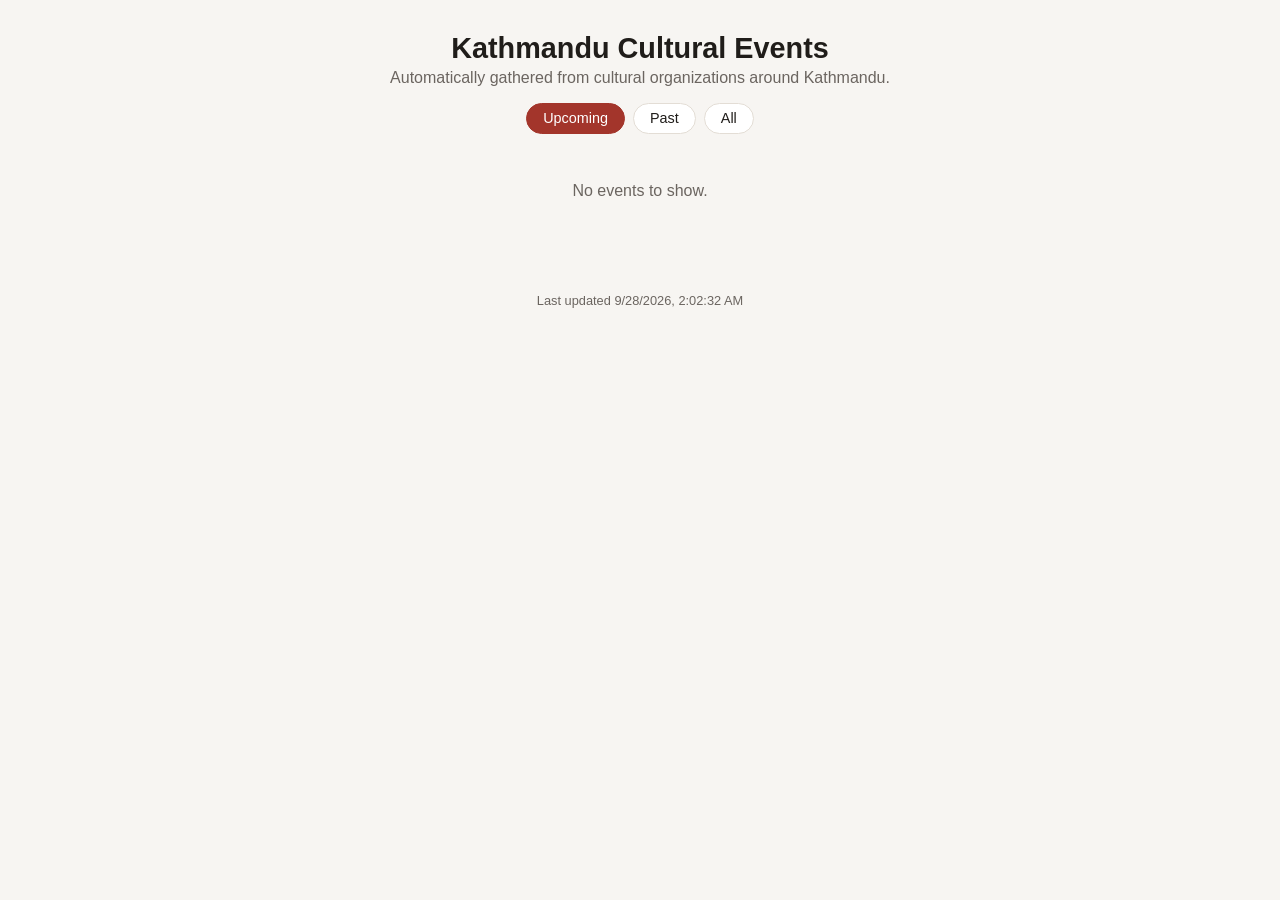
==== docs/index.html @ efdc3c9b "Initial commit: Kathmandu cultural events aggregator Scrapes event listings from cultural organizati" ====
<!DOCTYPE html>
<html lang="en">
<head>
<meta charset="UTF-8">
<meta name="viewport" content="width=device-width, initial-scale=1">
<title>Kathmandu Cultural Events</title>
<link rel="stylesheet" href="style.css">
</head>
<body>
<header>
  <h1>Kathmandu Cultural Events</h1>
  <p class="subtitle">Automatically gathered from cultural organizations around Kathmandu.</p>
  <nav class="filters" id="filters">
    <button data-filter="upcoming" class="active">Upcoming</button>
    <button data-filter="past">Past</button>
    <button data-filter="all">All</button>
  </nav>
</header>
<main id="events-root">
  <p id="status">Loading events&hellip;</p>
</main>
<footer>
  <p id="generated-at"></p>
</footer>
<script src="app.js"></script>
</body>
</html>
---- docs/style.css ----
:root {
  --bg: #f7f5f2;
  --fg: #201d1a;
  --muted: #6b6560;
  --card-bg: #ffffff;
  --border: #e3ddd5;
  --accent: #a3352b;
  --accent-fg: #ffffff;
}

@media (prefers-color-scheme: dark) {
  :root {
    --bg: #17140f;
    --fg: #f1ece4;
    --muted: #a89d8f;
    --card-bg: #221e18;
    --border: #382f24;
    --accent: #d97a5f;
    --accent-fg: #17140f;
  }
}

* { box-sizing: border-box; }

body {
  margin: 0;
  font-family: -apple-system, "Segoe UI", "Noto Sans", "Noto Sans Devanagari", sans-serif;
  background: var(--bg);
  color: var(--fg);
}

header {
  padding: 2rem 1.5rem 1rem;
  text-align: center;
}

h1 { margin: 0 0 0.25rem; font-size: 1.8rem; }
.subtitle { margin: 0 0 1rem; color: var(--muted); }

.filters {
  display: flex;
  justify-content: center;
  gap: 0.5rem;
}

.filters button {
  border: 1px solid var(--border);
  background: var(--card-bg);
  color: var(--fg);
  padding: 0.4rem 1rem;
  border-radius: 999px;
  cursor: pointer;
  font-size: 0.9rem;
}

.filters button.active {
  background: var(--accent);
  color: var(--accent-fg);
  border-color: var(--accent);
}

main {
  max-width: 900px;
  margin: 0 auto;
  padding: 1rem 1.5rem 3rem;
}

h2.month-heading {
  font-size: 1.1rem;
  color: var(--muted);
  border-bottom: 1px solid var(--border);
  padding-bottom: 0.3rem;
  margin: 2rem 0 1rem;
}

.event-card {
  background: var(--card-bg);
  border: 1px solid var(--border);
  border-radius: 10px;
  padding: 1rem 1.25rem;
  margin-bottom: 1rem;
}

.event-date {
  font-size: 0.85rem;
  color: var(--accent);
  font-weight: 600;
}

.event-title {
  margin: 0.25rem 0 0.4rem;
  font-size: 1.1rem;
}

.event-title a {
  color: var(--fg);
  text-decoration: none;
}

.event-title a:hover { text-decoration: underline; }

.event-meta {
  font-size: 0.85rem;
  color: var(--muted);
  margin: 0 0 0.5rem;
}

.event-description {
  font-size: 0.92rem;
  white-space: pre-line;
  margin: 0.5rem 0;
}

.tags {
  display: flex;
  flex-wrap: wrap;
  gap: 0.4rem;
  margin-top: 0.5rem;
}

.tag {
  font-size: 0.75rem;
  background: var(--bg);
  border: 1px solid var(--border);
  border-radius: 999px;
  padding: 0.15rem 0.6rem;
  color: var(--muted);
}

#status, .empty-message {
  text-align: center;
  color: var(--muted);
}

footer {
  text-align: center;
  color: var(--muted);
  font-size: 0.8rem;
  padding: 1rem 0 2rem;
}
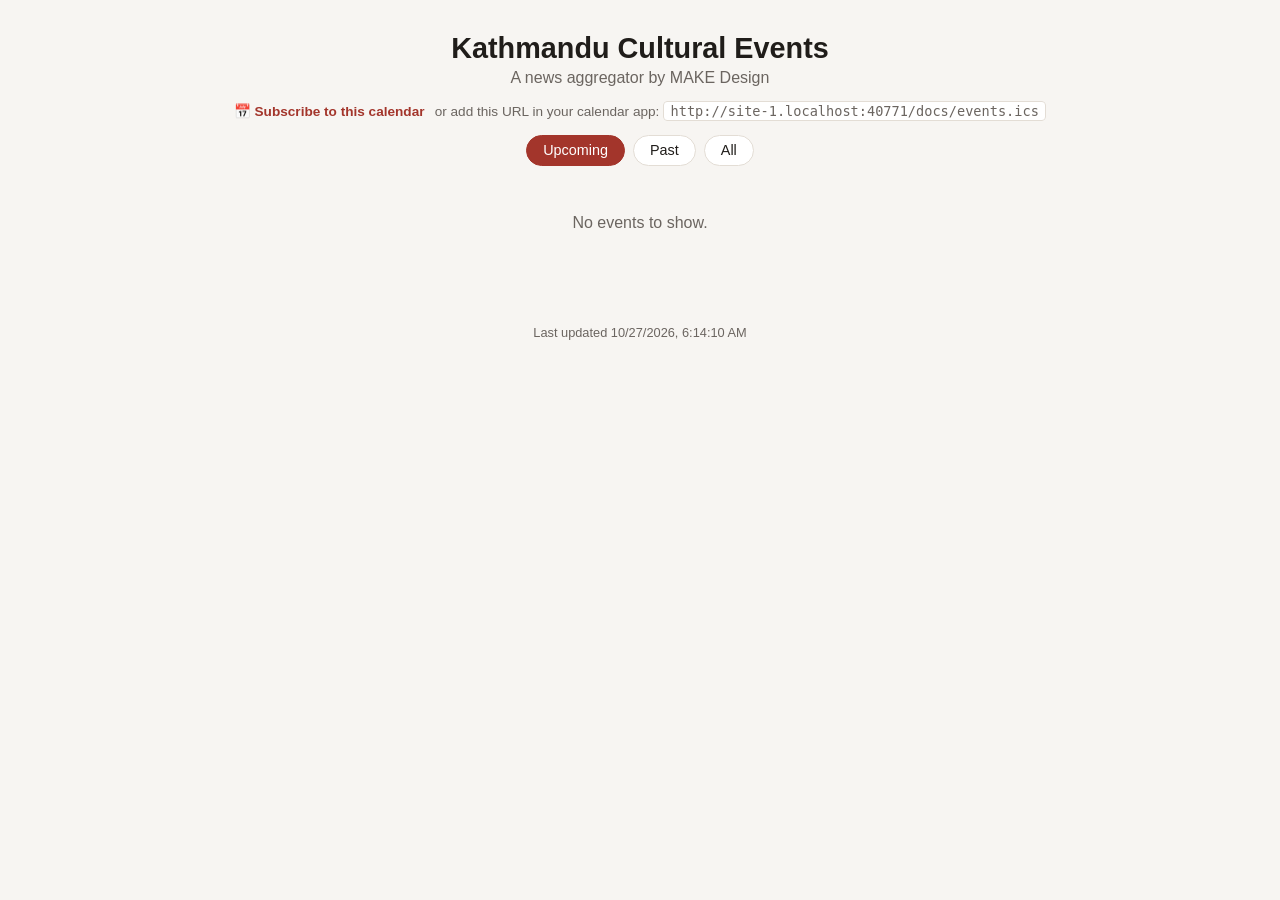
==== commit a67d806b: "Add source adapters, ICS feed, and GitHub Actions auto-update Implements scrapers for Taragaon Next," ====
--- a/docs/index.html
+++ b/docs/index.html
@@ -9,7 +9,11 @@
 <body>
 <header>
   <h1>Kathmandu Cultural Events</h1>
-  <p class="subtitle">Automatically gathered from cultural organizations around Kathmandu.</p>
+  <p class="subtitle">A news aggregator by MAKE Design</p>
+  <p class="subscribe-line">
+    <a id="subscribe-link" href="events.ics">📅 Subscribe to this calendar</a>
+    <span class="subscribe-hint">or add this URL in your calendar app: <code id="subscribe-url">events.ics</code></span>
+  </p>
   <nav class="filters" id="filters">
     <button data-filter="upcoming" class="active">Upcoming</button>
     <button data-filter="past">Past</button>
--- a/docs/style.css
+++ b/docs/style.css
@@ -36,6 +36,31 @@
 
 h1 { margin: 0 0 0.25rem; font-size: 1.8rem; }
 .subtitle { margin: 0 0 1rem; color: var(--muted); }
+
+.subscribe-line {
+  margin: 0 0 1rem;
+  font-size: 0.85rem;
+}
+
+.subscribe-line a {
+  color: var(--accent);
+  font-weight: 600;
+  text-decoration: none;
+}
+
+.subscribe-line a:hover { text-decoration: underline; }
+
+.subscribe-hint {
+  color: var(--muted);
+  margin-left: 0.4rem;
+}
+
+.subscribe-hint code {
+  background: var(--card-bg);
+  border: 1px solid var(--border);
+  border-radius: 4px;
+  padding: 0.05rem 0.4rem;
+}
 
 .filters {
   display: flex;
@@ -127,6 +152,22 @@
   color: var(--muted);
 }
 
+.add-to-calendar {
+  margin-top: 0.75rem;
+  border: 1px solid var(--accent);
+  background: transparent;
+  color: var(--accent);
+  padding: 0.35rem 0.9rem;
+  border-radius: 6px;
+  font-size: 0.85rem;
+  cursor: pointer;
+}
+
+.add-to-calendar:hover {
+  background: var(--accent);
+  color: var(--accent-fg);
+}
+
 #status, .empty-message {
   text-align: center;
   color: var(--muted);
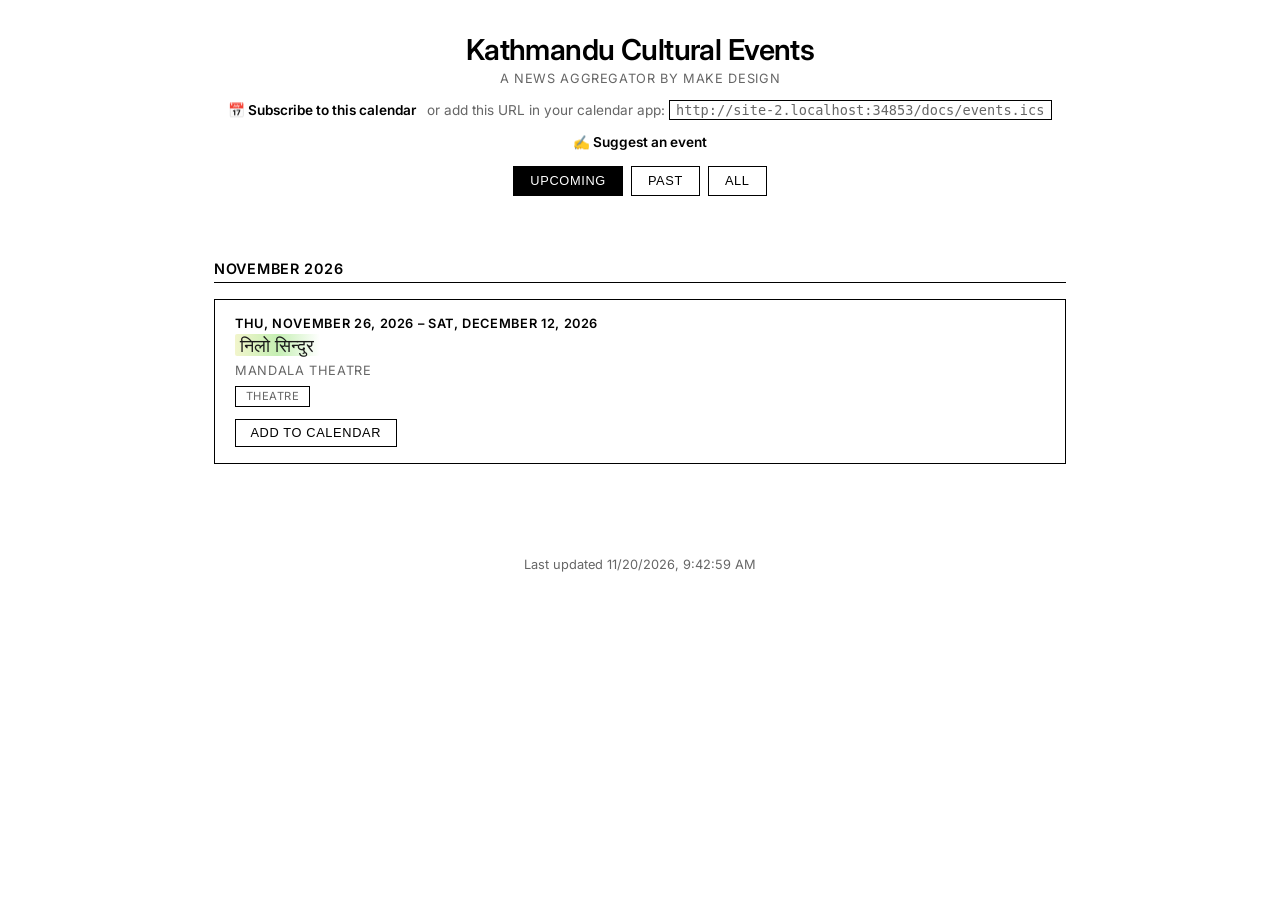
==== commit 2486d098: "Add SIHP and Kathmandu Institute sources, restyle site in black and white - New adapters for sihp.ed" ====
--- a/docs/index.html
+++ b/docs/index.html
@@ -4,6 +4,9 @@
 <meta charset="UTF-8">
 <meta name="viewport" content="width=device-width, initial-scale=1">
 <title>Kathmandu Cultural Events</title>
+<link rel="preconnect" href="https://fonts.googleapis.com">
+<link rel="preconnect" href="https://fonts.gstatic.com" crossorigin>
+<link href="https://fonts.googleapis.com/css2?family=Inter:wght@300;400;500;600;700&display=swap" rel="stylesheet">
 <link rel="stylesheet" href="style.css">
 </head>
 <body>
@@ -13,6 +16,9 @@
   <p class="subscribe-line">
     <a id="subscribe-link" href="events.ics">📅 Subscribe to this calendar</a>
     <span class="subscribe-hint">or add this URL in your calendar app: <code id="subscribe-url">events.ics</code></span>
+  </p>
+  <p class="suggest-line">
+    <a href="https://docs.google.com/forms/d/e/1FAIpQLSce8K4bl_wUzHlyVjsWnK4VhaU9buxhsTAwhGsgbxhKdEmLMQ/viewform?usp=publish-editor" target="_blank" rel="noopener">✍️ Suggest an event</a>
   </p>
   <nav class="filters" id="filters">
     <button data-filter="upcoming" class="active">Upcoming</button>
--- a/docs/style.css
+++ b/docs/style.css
@@ -1,22 +1,22 @@
 :root {
-  --bg: #f7f5f2;
-  --fg: #201d1a;
-  --muted: #6b6560;
+  --bg: #ffffff;
+  --fg: #000000;
+  --muted: #666666;
   --card-bg: #ffffff;
-  --border: #e3ddd5;
-  --accent: #a3352b;
+  --border: #000000;
+  --accent: #000000;
   --accent-fg: #ffffff;
 }
 
 @media (prefers-color-scheme: dark) {
   :root {
-    --bg: #17140f;
-    --fg: #f1ece4;
-    --muted: #a89d8f;
-    --card-bg: #221e18;
-    --border: #382f24;
-    --accent: #d97a5f;
-    --accent-fg: #17140f;
+    --bg: #000000;
+    --fg: #ffffff;
+    --muted: #999999;
+    --card-bg: #000000;
+    --border: #ffffff;
+    --accent: #ffffff;
+    --accent-fg: #000000;
   }
 }
 
@@ -24,7 +24,7 @@
 
 body {
   margin: 0;
-  font-family: -apple-system, "Segoe UI", "Noto Sans", "Noto Sans Devanagari", sans-serif;
+  font-family: "Inter", -apple-system, "Segoe UI", "Noto Sans", "Noto Sans Devanagari", sans-serif;
   background: var(--bg);
   color: var(--fg);
 }
@@ -34,8 +34,15 @@
   text-align: center;
 }
 
-h1 { margin: 0 0 0.25rem; font-size: 1.8rem; }
-.subtitle { margin: 0 0 1rem; color: var(--muted); }
+h1 { margin: 0 0 0.25rem; font-size: 1.8rem; font-weight: 600; letter-spacing: -0.02em; }
+
+.subtitle {
+  margin: 0 0 1rem;
+  color: var(--muted);
+  text-transform: uppercase;
+  letter-spacing: 0.05em;
+  font-size: 0.8rem;
+}
 
 .subscribe-line {
   margin: 0 0 1rem;
@@ -58,9 +65,22 @@
 .subscribe-hint code {
   background: var(--card-bg);
   border: 1px solid var(--border);
-  border-radius: 4px;
+  border-radius: 0;
   padding: 0.05rem 0.4rem;
 }
+
+.suggest-line {
+  margin: 0 0 1rem;
+  font-size: 0.85rem;
+}
+
+.suggest-line a {
+  color: var(--accent);
+  font-weight: 600;
+  text-decoration: none;
+}
+
+.suggest-line a:hover { text-decoration: underline; }
 
 .filters {
   display: flex;
@@ -69,13 +89,15 @@
 }
 
 .filters button {
-  border: 1px solid var(--border);
+  border: 1px solid var(--fg);
   background: var(--card-bg);
   color: var(--fg);
   padding: 0.4rem 1rem;
-  border-radius: 999px;
+  border-radius: 0;
   cursor: pointer;
-  font-size: 0.9rem;
+  font-size: 0.8rem;
+  text-transform: uppercase;
+  letter-spacing: 0.05em;
 }
 
 .filters button.active {
@@ -91,43 +113,56 @@
 }
 
 h2.month-heading {
-  font-size: 1.1rem;
-  color: var(--muted);
-  border-bottom: 1px solid var(--border);
+  font-size: 0.9rem;
+  font-weight: 600;
+  color: var(--fg);
+  text-transform: uppercase;
+  letter-spacing: 0.05em;
+  border-bottom: 1px solid var(--fg);
   padding-bottom: 0.3rem;
   margin: 2rem 0 1rem;
 }
 
 .event-card {
   background: var(--card-bg);
-  border: 1px solid var(--border);
-  border-radius: 10px;
+  border: 1px solid var(--fg);
+  border-radius: 0;
   padding: 1rem 1.25rem;
   margin-bottom: 1rem;
 }
 
 .event-date {
-  font-size: 0.85rem;
-  color: var(--accent);
-  font-weight: 600;
+  font-size: 0.8rem;
+  color: var(--accent);
+  font-weight: 600;
+  text-transform: uppercase;
+  letter-spacing: 0.05em;
 }
 
 .event-title {
   margin: 0.25rem 0 0.4rem;
   font-size: 1.1rem;
+  font-weight: 500;
 }
 
 .event-title a {
-  color: var(--fg);
+  background-image: linear-gradient(to right, #f2f5cc, #c5efb3, #ffffff);
+  color: #1a1a1a;
   text-decoration: none;
+  padding: 0.05em 0.3em;
+  border-radius: 2px;
+  box-decoration-break: clone;
+  -webkit-box-decoration-break: clone;
 }
 
 .event-title a:hover { text-decoration: underline; }
 
 .event-meta {
-  font-size: 0.85rem;
+  font-size: 0.8rem;
   color: var(--muted);
   margin: 0 0 0.5rem;
+  text-transform: uppercase;
+  letter-spacing: 0.05em;
 }
 
 .event-description {
@@ -144,12 +179,14 @@
 }
 
 .tag {
-  font-size: 0.75rem;
+  font-size: 0.7rem;
   background: var(--bg);
   border: 1px solid var(--border);
-  border-radius: 999px;
+  border-radius: 0;
   padding: 0.15rem 0.6rem;
   color: var(--muted);
+  text-transform: uppercase;
+  letter-spacing: 0.05em;
 }
 
 .add-to-calendar {
@@ -158,8 +195,10 @@
   background: transparent;
   color: var(--accent);
   padding: 0.35rem 0.9rem;
-  border-radius: 6px;
-  font-size: 0.85rem;
+  border-radius: 0;
+  font-size: 0.8rem;
+  text-transform: uppercase;
+  letter-spacing: 0.05em;
   cursor: pointer;
 }
 
